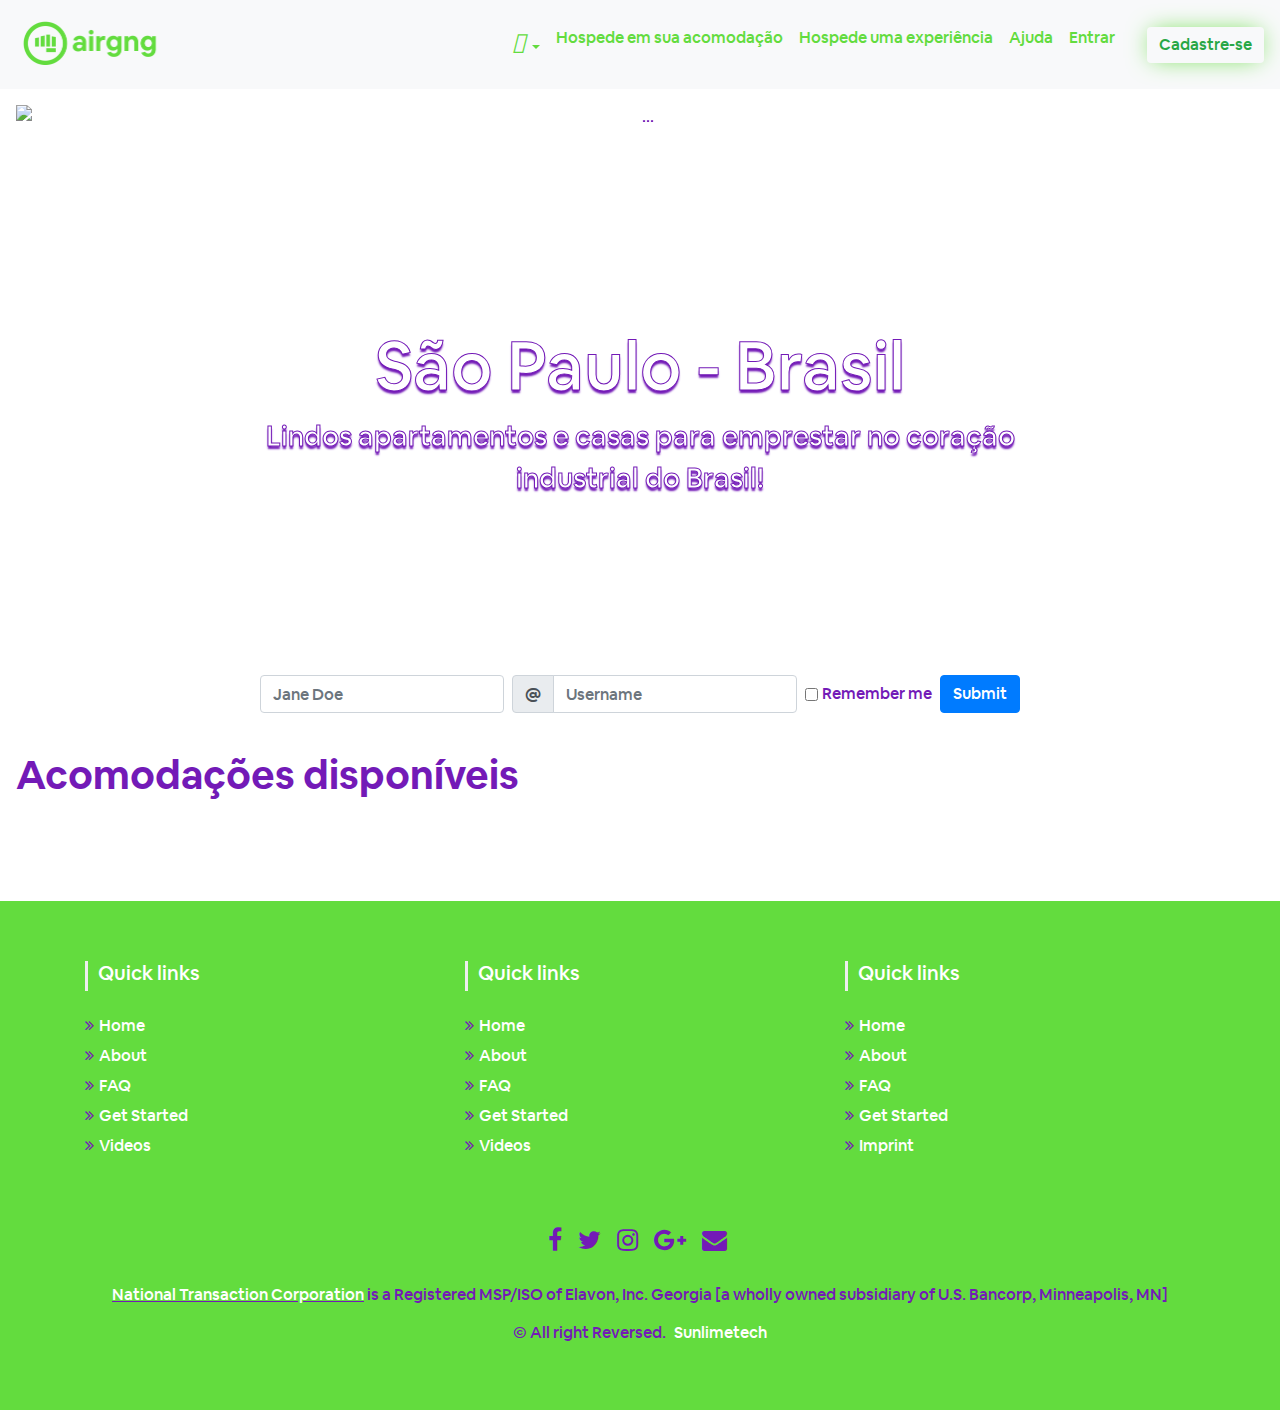
==== index.html @ 5b95169f "Adicionando FA icons e centralizando o formulário" ====
<!DOCTYPE html>
<html lang="pt-br">

<head>
  <meta charset="UTF-8">
  <meta name="viewport" content="width=device-width, initial-scale=1.0">

  <!--CSS-->
  <link rel="stylesheet" href="https://stackpath.bootstrapcdn.com/bootstrap/4.4.1/css/bootstrap.min.css"
  integrity="sha384-Vkoo8x4CGsO3+Hhxv8T/Q5PaXtkKtu6ug5TOeNV6gBiFeWPGFN9MuhOf23Q9Ifjh" crossorigin="anonymous">  
  <link rel="stylesheet" href="./style.css">

  <!--JS-->
  <script src="https://code.jquery.com/jquery-3.4.1.slim.min.js"
    integrity="sha384-J6qa4849blE2+poT4WnyKhv5vZF5SrPo0iEjwBvKU7imGFAV0wwj1yYfoRSJoZ+n"
    crossorigin="anonymous"></script>
  <script src="https://cdn.jsdelivr.net/npm/popper.js@1.16.0/dist/umd/popper.min.js"
    integrity="sha384-Q6E9RHvbIyZFJoft+2mJbHaEWldlvI9IOYy5n3zV9zzTtmI3UksdQRVvoxMfooAo"
    crossorigin="anonymous"></script>
  <script src="https://stackpath.bootstrapcdn.com/bootstrap/4.4.1/js/bootstrap.min.js"
    integrity="sha384-wfSDF2E50Y2D1uUdj0O3uMBJnjuUD4Ih7YwaYd1iqfktj0Uod8GCExl3Og8ifwB6"
    crossorigin="anonymous"></script>
  <script src="https://kit.fontawesome.com/092b80762b.js" crossorigin="anonymous"></script>

  <script type="text/javascript" src="./javascript/script.js"></script>

  <title>.:AirGNG:.</title>
</head>

<body>
  <main>
    <nav class="navbar fixed-top navbar-expand-lg navbar-light bg-light">
      <a class="navbar-brand" href="#"><img
                                        src="./assets/images/logo.png"
                                        class="d-block w-25" alt="..."></a>
      <button class="navbar-toggler" type="button" data-toggle="collapse" data-target="#navbarSupportedContent"
        aria-controls="navbarSupportedContent" aria-expanded="false" aria-label="Toggle navigation">
        <span class="navbar-toggler-icon"></span>
      </button>

      <div class="collapse navbar-collapse" id="navbarSupportedContent">
        <ul class="navbar-nav mr-auto">
          <li class="nav-item dropdown">
            <a class="nav-link dropdown-toggle" href="#" id="navbarDropdown" role="button" data-toggle="dropdown"
              aria-haspopup="true" aria-expanded="false">
              <i class="fas fa-globe" style="font-size:25px; color: #63dc3e"></i>
            </a>
            <div class="dropdown-menu" aria-labelledby="navbarDropdown">
              <a class="dropdown-item" href="#">Action</a>
              <a class="dropdown-item" href="#">Another action</a>
              <div class="dropdown-divider"></div>
              <a class="dropdown-item" href="#">Something else here</a>
            </div>
          </li>
          <li class="nav-item">
            <a class="nav-link" href="#">Hospede em sua acomodação</a>
          </li>
          <li class="nav-item">
            <a class="nav-link" href="#">Hospede uma experiência</a>
          </li>
          <li class="nav-item">
            <a class="nav-link" href="#">Ajuda</a>
          </li>
          <li class="nav-item">
            <a class="nav-link" href="#">Entrar</a>
          </li>
        </ul>

        <button class="btn btn-outline-success my-2 my-sm-0" type="submit">Cadastre-se</button>

      </div>
    </nav>
    <section class="ml-3 mr-3">
      <div id="carouselExampleCaptions" class="carousel slide" data-ride="carousel">
        <ol class="carousel-indicators">
          <li data-target="#carouselExampleCaptions" data-slide-to="0" class="active"></li>
          <li data-target="#carouselExampleCaptions" data-slide-to="1"></li>
          <li data-target="#carouselExampleCaptions" data-slide-to="2"></li>
        </ol>
        <div class="carousel-inner">
          <div class="carousel-item active">
            <img
              src="https://saopauloparacriancas.com.br/wp-content/uploads/2019/12/SPcriancas_128_anos_Av_Paulista-26.jpg?v=9314"
              class="d-block w-100" alt="...">
            <div class="carousel-caption d-none d-md-block">
              <h5 class="city-name">São Paulo - Brasil</h5>
              <p>Lindos apartamentos e casas para emprestar no coração industrial do Brasil!</p>
            </div>
          </div>
          <div class="carousel-item">
            <img src="https://images.bonninsanso.com/a/4/zonas_fotos_26.jpg"
              class="d-block w-100" alt="...">
            <div class="carousel-caption d-none d-md-block">
              <h5 class="city-name">San Parc - Espanha</h5>
              <p>Aproveite esta vista paradisíaca em apartamentos e casas que existem aqui!</p>
            </div>
          </div>
          <div class="carousel-item">
            <img src="http://1234voce.com/wp-content/uploads/2018/07/rj-unidade1.png"
              class="d-block w-100" alt="...">
            <div class="carousel-caption d-none d-md-block">
              <h5 class="city-name">Rio de Janeiro - Brasil</h5>
              <p>Quer ficar perto da praia sem sair do país? Então veja os apartamentos e casas disponíveis no Estado do RJ!</p>
            </div>
          </div>
        </div>
        <a class="carousel-control-prev" href="#carouselExampleCaptions" role="button" data-slide="prev">
          <span class="carousel-control-prev-icon" aria-hidden="true"></span>
          <span class="sr-only">Previous</span>
        </a>
        <a class="carousel-control-next" href="#carouselExampleCaptions" role="button" data-slide="next">
          <span class="carousel-control-next-icon" aria-hidden="true"></span>
          <span class="sr-only">Next</span>
        </a>
      </div>
    </section>
    <section class="ml-3 mr-3">
      <form class="form-inline">
        <label class="sr-only" for="inlineFormInputName2">Name</label>
        <input type="text" class="form-control mb-2 mr-sm-2" id="inlineFormInputName2" placeholder="Jane Doe">
      
        <label class="sr-only" for="inlineFormInputGroupUsername2">Username</label>
        <div class="input-group mb-2 mr-sm-2">
          <div class="input-group-prepend">
            <div class="input-group-text">@</div>
          </div>
          <input type="text" class="form-control" id="inlineFormInputGroupUsername2" placeholder="Username">
        </div>
      
        <div class="form-check mb-2 mr-sm-2">
          <input class="form-check-input" type="checkbox" id="inlineFormCheck">
          <label class="form-check-label" for="inlineFormCheck">
            Remember me
          </label>
        </div>
      
        <button type="submit" class="btn btn-primary mb-2">Submit</button>
      </form>
    </section>
    <section class="ml-3 mr-3">
      <h1>Acomodações disponíveis</h1>
      <div class="rooms" id="rooms"></div>
    </section>
  </main>
  <section id="footer">
		<div class="container">
			<div class="row text-center text-xs-center text-sm-left text-md-left">
				<div class="col-xs-12 col-sm-4 col-md-4">
					<h5>Quick links</h5>
					<ul class="list-unstyled quick-links">
						<li><a href="https://www.fiverr.com/share/qb8D02"><i class="fa fa-angle-double-right"></i>Home</a></li>
						<li><a href="https://www.fiverr.com/share/qb8D02"><i class="fa fa-angle-double-right"></i>About</a></li>
						<li><a href="https://www.fiverr.com/share/qb8D02"><i class="fa fa-angle-double-right"></i>FAQ</a></li>
						<li><a href="https://www.fiverr.com/share/qb8D02"><i class="fa fa-angle-double-right"></i>Get Started</a></li>
						<li><a href="https://www.fiverr.com/share/qb8D02"><i class="fa fa-angle-double-right"></i>Videos</a></li>
					</ul>
				</div>
				<div class="col-xs-12 col-sm-4 col-md-4">
					<h5>Quick links</h5>
					<ul class="list-unstyled quick-links">
						<li><a href="https://www.fiverr.com/share/qb8D02"><i class="fa fa-angle-double-right"></i>Home</a></li>
						<li><a href="https://www.fiverr.com/share/qb8D02"><i class="fa fa-angle-double-right"></i>About</a></li>
						<li><a href="https://www.fiverr.com/share/qb8D02"><i class="fa fa-angle-double-right"></i>FAQ</a></li>
						<li><a href="https://www.fiverr.com/share/qb8D02"><i class="fa fa-angle-double-right"></i>Get Started</a></li>
						<li><a href="https://www.fiverr.com/share/qb8D02"><i class="fa fa-angle-double-right"></i>Videos</a></li>
					</ul>
				</div>
				<div class="col-xs-12 col-sm-4 col-md-4">
					<h5>Quick links</h5>
					<ul class="list-unstyled quick-links">
						<li><a href="https://www.fiverr.com/share/qb8D02"><i class="fa fa-angle-double-right"></i>Home</a></li>
						<li><a href="https://www.fiverr.com/share/qb8D02"><i class="fa fa-angle-double-right"></i>About</a></li>
						<li><a href="https://www.fiverr.com/share/qb8D02"><i class="fa fa-angle-double-right"></i>FAQ</a></li>
						<li><a href="https://www.fiverr.com/share/qb8D02"><i class="fa fa-angle-double-right"></i>Get Started</a></li>
						<li><a href="https://wwwe.sunlimetech.com" title="Design and developed by"><i class="fa fa-angle-double-right"></i>Imprint</a></li>
					</ul>
				</div>
			</div>
			<div class="row">
				<div class="col-xs-12 col-sm-12 col-md-12 mt-2 mt-sm-5">
					<ul class="list-unstyled list-inline social text-center">
						<li class="list-inline-item"><a href="https://www.fiverr.com/share/qb8D02"><i class="fa fa-facebook"></i></a></li>
						<li class="list-inline-item"><a href="https://www.fiverr.com/share/qb8D02"><i class="fa fa-twitter"></i></a></li>
						<li class="list-inline-item"><a href="https://www.fiverr.com/share/qb8D02"><i class="fa fa-instagram"></i></a></li>
						<li class="list-inline-item"><a href="https://www.fiverr.com/share/qb8D02"><i class="fa fa-google-plus"></i></a></li>
						<li class="list-inline-item"><a href="https://www.fiverr.com/share/qb8D02" target="_blank"><i class="fa fa-envelope"></i></a></li>
					</ul>
				</div>
				<hr>
			</div>	
			<div class="row">
				<div class="col-xs-12 col-sm-12 col-md-12 mt-2 mt-sm-2 text-center text-white">
					<p><u><a href="https://www.nationaltransaction.com/">National Transaction Corporation</a></u> is a Registered MSP/ISO of Elavon, Inc. Georgia [a wholly owned subsidiary of U.S. Bancorp, Minneapolis, MN]</p>
					<p class="h6">© All right Reversed.<a class="text-green ml-2" href="https://www.sunlimetech.com" target="_blank">Sunlimetech</a></p>
				</div>
				<hr>
			</div>	
		</div>
	</section>
</body>

</html>
---- style.css ----
@import url('https://maxcdn.bootstrapcdn.com/font-awesome/4.7.0/css/font-awesome.min.css');

@font-face {
    font-family: cereal-medium;
    src: url("./assets/fonts/AirbnbCerealMedium.ttf");
}

@font-face {
    font-family: cereal-bold;
    src: url("./assets/fonts/AirbnbCerealBold.ttf");
}

*
{
    font-family: cereal-medium;
    color: #731ab7;
}



.navbar-light .navbar-brand {
    color: #63dc3e;
}

.navbar-light .navbar-nav .nav-link {
    color: #63dc3e;
}

a.navbar-brand {
    margin-right: -165px;
}

button.btn.btn-outline-success.my-2.my-sm-0 {
    margin-left: 20px;
    border: none;
    -webkit-box-shadow: 0px 0px 25px -5px #63DC3E; 
    box-shadow: 0px 0px 25px -5px #63DC3E;
}

h1 {
    font-family: cereal-bold;    
    margin-top:  -10vh;
}

#carouselExampleCaptions {
    margin-top: 5vh;
}

.rooms {    
	display: flex;
	flex-wrap: wrap;
	justify-content: center;
}

.carousel {
    height: 450px;
}

.carousel-item,
.carousel-inner,
.carousel-inner img {
    height: 100%;
}

.carousel-item {
    text-align: center;
}

.carousel-caption h5, 
.carousel-caption p {
    color: #ffffff;
    -webkit-text-stroke-width: 1px;
    -webkit-text-stroke-color: #731ab7;
    text-shadow: 0px 3px 2px #731ab7;
}

.carousel-caption h5
{
    font-size: 4.25rem;
}

.carousel-caption p
{
    font-size: 1.75rem;
}

form.form-inline {
    display: flex;
    justify-content: center;
}



/* Footer */

section {
    padding: 60px 0;
}

section .section-title {
    text-align: center;
    color: #63dc3e;
    margin-bottom: 50px;
    text-transform: uppercase;
}
#footer {
    background: #63dc3e !important;
}
#footer h5{
	padding-left: 10px;
    border-left: 3px solid #eeeeee;
    padding-bottom: 6px;
    margin-bottom: 20px;
    color:#ffffff;
}
#footer a {
    color: #ffffff;
    text-decoration: none !important;
    background-color: transparent;
    -webkit-text-decoration-skip: objects;
}
#footer ul.social li{
	padding: 3px 0;
}
#footer ul.social li a i {
    margin-right: 5px;
	font-size:25px;
	-webkit-transition: .5s all ease;
	-moz-transition: .5s all ease;
	transition: .5s all ease;
}
#footer ul.social li:hover a i {
	font-size:30px;
	margin-top:-10px;
}
#footer ul.social li a,
#footer ul.quick-links li a{
	color:#ffffff;
}
#footer ul.social li a:hover{
	color:#eeeeee;
}
#footer ul.quick-links li{
	padding: 3px 0;
	-webkit-transition: .5s all ease;
	-moz-transition: .5s all ease;
	transition: .5s all ease;
}
#footer ul.quick-links li:hover{
	padding: 3px 0;
	margin-left:5px;
	font-weight:700;
}
#footer ul.quick-links li a i{
	margin-right: 5px;
}
#footer ul.quick-links li:hover a i {
    font-weight: 700;
}

@media (max-width:767px){
	#footer h5 {
    padding-left: 0;
    border-left: transparent;
    padding-bottom: 0px;
    margin-bottom: 10px;
}
}
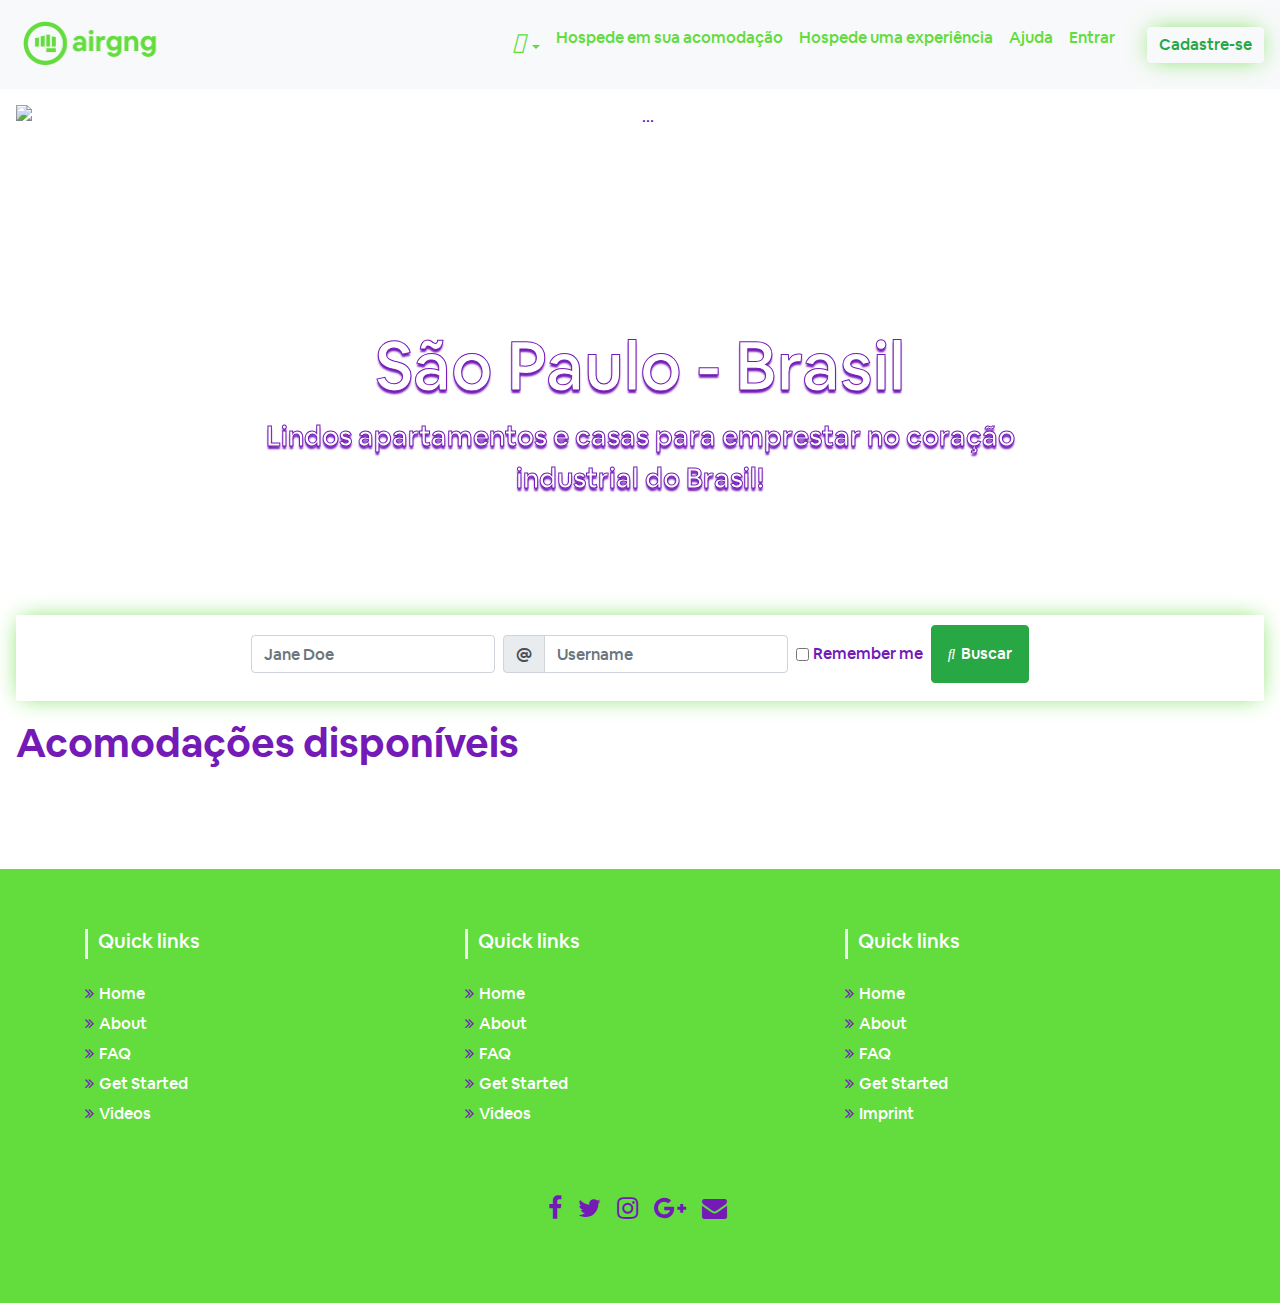
==== commit a4ec06f3: "Deixando os cards mais arrumados e parecidos com o que tem no AirBnB" ====
--- a/index.html
+++ b/index.html
@@ -46,10 +46,8 @@
               <i class="fas fa-globe" style="font-size:25px; color: #63dc3e"></i>
             </a>
             <div class="dropdown-menu" aria-labelledby="navbarDropdown">
-              <a class="dropdown-item" href="#">Action</a>
-              <a class="dropdown-item" href="#">Another action</a>
-              <div class="dropdown-divider"></div>
-              <a class="dropdown-item" href="#">Something else here</a>
+              <a class="dropdown-item" href="#"><i class="fas fa-globe" style="font-size:15px; color: #63dc3e; margin-right: 10px;"></i>Português (BR)</a>
+              <a class="dropdown-item" href="#">R$ BRL</a>              
             </div>
           </li>
           <li class="nav-item">
@@ -114,7 +112,7 @@
         </a>
       </div>
     </section>
-    <section class="ml-3 mr-3">
+    <section class="formulario-busca ml-3 mr-3 mb-5">
       <form class="form-inline">
         <label class="sr-only" for="inlineFormInputName2">Name</label>
         <input type="text" class="form-control mb-2 mr-sm-2" id="inlineFormInputName2" placeholder="Jane Doe">
@@ -134,7 +132,7 @@
           </label>
         </div>
       
-        <button type="submit" class="btn btn-primary mb-2">Submit</button>
+        <button type="submit" class="btn btn-success mb-2 p-3"><i class="fas fa-search" style="font-size:15px; color: #ffffff; margin-right: 6px;"></i>Buscar</button>
       </form>
     </section>
     <section class="ml-3 mr-3">
@@ -187,14 +185,7 @@
 					</ul>
 				</div>
 				<hr>
-			</div>	
-			<div class="row">
-				<div class="col-xs-12 col-sm-12 col-md-12 mt-2 mt-sm-2 text-center text-white">
-					<p><u><a href="https://www.nationaltransaction.com/">National Transaction Corporation</a></u> is a Registered MSP/ISO of Elavon, Inc. Georgia [a wholly owned subsidiary of U.S. Bancorp, Minneapolis, MN]</p>
-					<p class="h6">© All right Reversed.<a class="text-green ml-2" href="https://www.sunlimetech.com" target="_blank">Sunlimetech</a></p>
-				</div>
-				<hr>
-			</div>	
+			</div>		
 		</div>
 	</section>
 </body>
--- a/style.css
+++ b/style.css
@@ -3,6 +3,11 @@
 @font-face {
     font-family: cereal-medium;
     src: url("./assets/fonts/AirbnbCerealMedium.ttf");
+}
+
+@font-face {
+    font-family: cereal-light;
+    src: url("./assets/fonts/AirbnbCerealLight.ttf");
 }
 
 @font-face {
@@ -90,6 +95,25 @@
 }
 
 
+section.formulario-busca {
+    padding: 10px;
+    -webkit-box-shadow: 0px 0px 25px -5px #63DC3E; 
+    box-shadow: 0px 0px 25px -5px #63DC3E;
+}
+
+div.card {
+    padding: 10px;
+}
+
+img.card-img-top {    
+    height: 300px;
+    margin-bottom: 6px;
+}
+
+h6.card-text {
+    font-weight: normal;
+    font-family: cereal-light;
+}
 
 /* Footer */
 
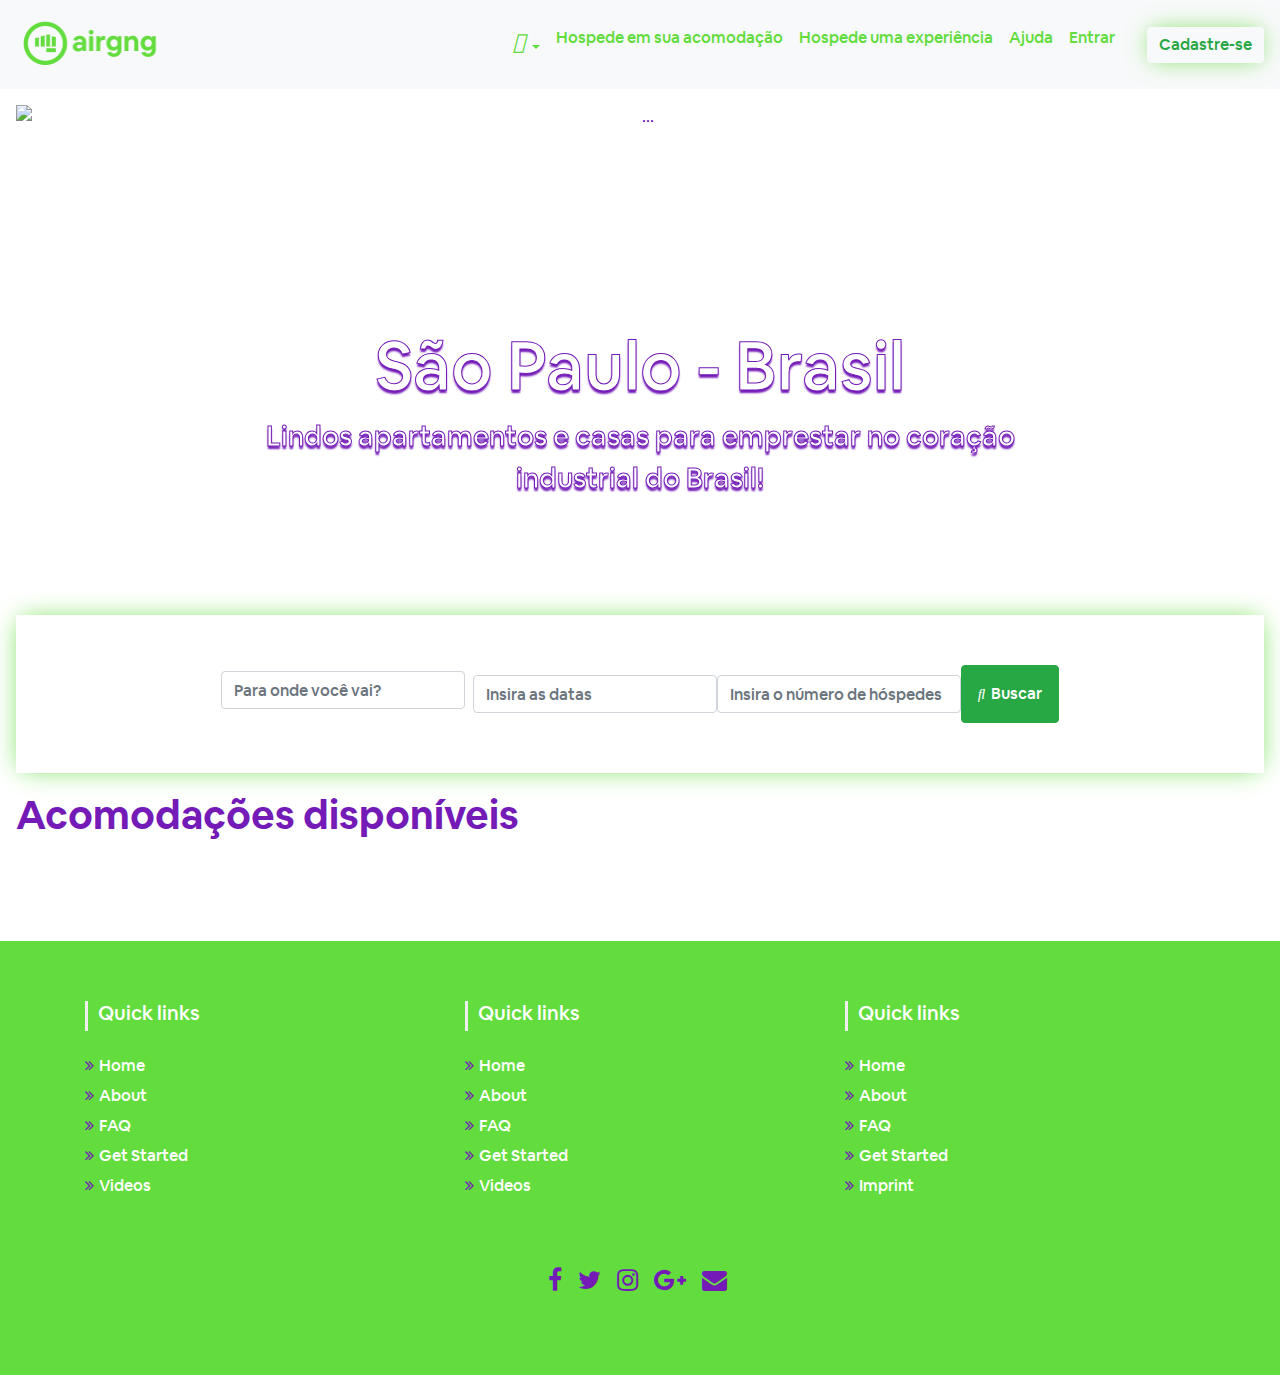
==== commit e8587873: "mexendo no formularis" ====
--- a/index.html
+++ b/index.html
@@ -114,25 +114,16 @@
     </section>
     <section class="formulario-busca ml-3 mr-3 mb-5">
       <form class="form-inline">
-        <label class="sr-only" for="inlineFormInputName2">Name</label>
-        <input type="text" class="form-control mb-2 mr-sm-2" id="inlineFormInputName2" placeholder="Jane Doe">
+        <label class="sr-only" for="inlineFormInputName2">Localização</label>
+        <input type="text" class="form-control mb-2 mr-sm-2" id="inlineFormInputName2" placeholder="Para onde você vai?">
       
-        <label class="sr-only" for="inlineFormInputGroupUsername2">Username</label>
-        <div class="input-group mb-2 mr-sm-2">
-          <div class="input-group-prepend">
-            <div class="input-group-text">@</div>
-          </div>
-          <input type="text" class="form-control" id="inlineFormInputGroupUsername2" placeholder="Username">
-        </div>
-      
-        <div class="form-check mb-2 mr-sm-2">
-          <input class="form-check-input" type="checkbox" id="inlineFormCheck">
-          <label class="form-check-label" for="inlineFormCheck">
-            Remember me
-          </label>
-        </div>
-      
-        <button type="submit" class="btn btn-success mb-2 p-3"><i class="fas fa-search" style="font-size:15px; color: #ffffff; margin-right: 6px;"></i>Buscar</button>
+        <label class="sr-only" for="inlineFormInputGroupUsername2">Check-in/Checkout</label>        
+        <input type="text" class="form-control" id="inlineFormInputGroupUsername2" placeholder="Insira as datas">
+        
+        <label class="sr-only" for="inlineFormInputGroupUsername2">Hóspedes</label>        
+        <input type="text" class="form-control" id="inlineFormInputGroupUsername2" placeholder="Insira o número de hóspedes">        
+        
+        <button type="submit" class="btn btn-success p-3"><i class="fas fa-search" style="font-size:15px; color: #ffffff; margin-right: 6px;"></i>Buscar</button>
       </form>
     </section>
     <section class="ml-3 mr-3">
--- a/style.css
+++ b/style.css
@@ -96,7 +96,7 @@
 
 
 section.formulario-busca {
-    padding: 10px;
+    padding: 50px;
     -webkit-box-shadow: 0px 0px 25px -5px #63DC3E; 
     box-shadow: 0px 0px 25px -5px #63DC3E;
 }
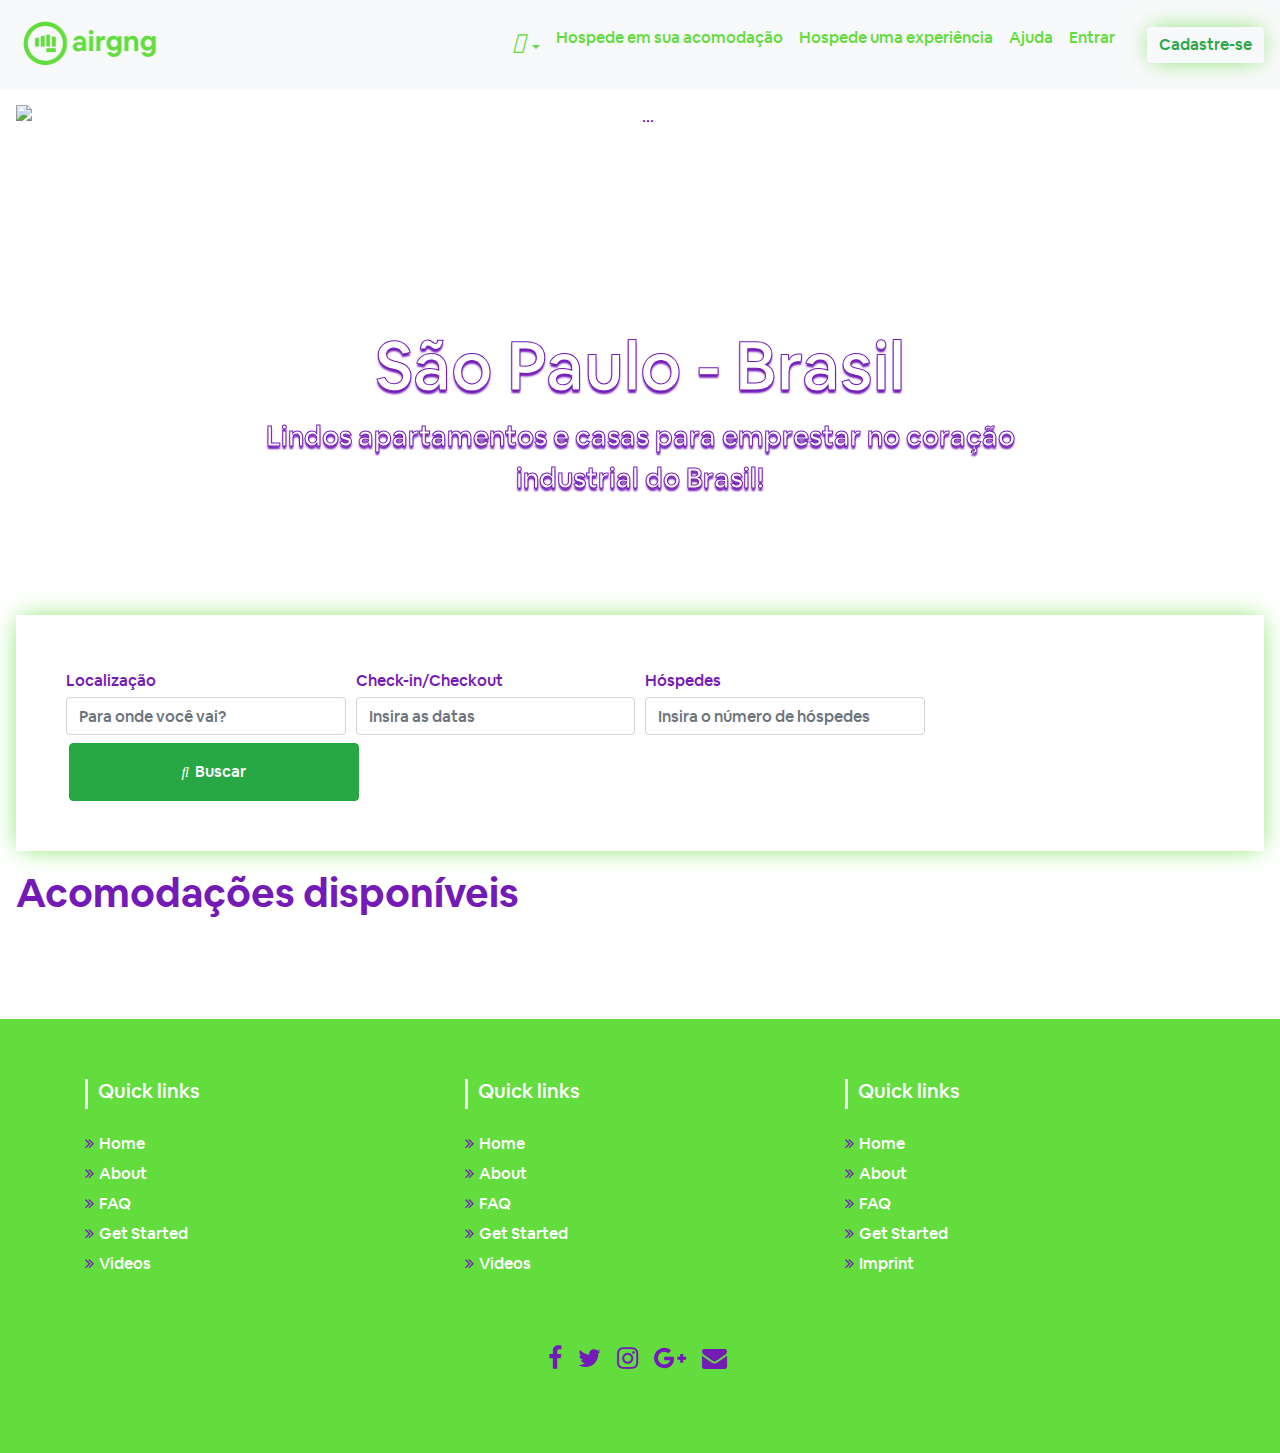
==== commit 4497dd6f: "mexendo no form ainda kakakaka" ====
--- a/index.html
+++ b/index.html
@@ -113,17 +113,20 @@
       </div>
     </section>
     <section class="formulario-busca ml-3 mr-3 mb-5">
-      <form class="form-inline">
-        <label class="sr-only" for="inlineFormInputName2">Localização</label>
-        <input type="text" class="form-control mb-2 mr-sm-2" id="inlineFormInputName2" placeholder="Para onde você vai?">
-      
-        <label class="sr-only" for="inlineFormInputGroupUsername2">Check-in/Checkout</label>        
-        <input type="text" class="form-control" id="inlineFormInputGroupUsername2" placeholder="Insira as datas">
-        
-        <label class="sr-only" for="inlineFormInputGroupUsername2">Hóspedes</label>        
-        <input type="text" class="form-control" id="inlineFormInputGroupUsername2" placeholder="Insira o número de hóspedes">        
-        
-        <button type="submit" class="btn btn-success p-3"><i class="fas fa-search" style="font-size:15px; color: #ffffff; margin-right: 6px;"></i>Buscar</button>
+      <form class="form-row">
+        <div class="column col-md-3">
+          <label class="my-1 mr-2" for="inlineFormInputName2">Localização</label>
+          <input type="text" class="form-control mb-2 mr-sm-2" id="inlineFormInputName2" placeholder="Para onde você vai?">
+        </div>
+        <div class="column col-md-3">
+          <label class="my-1 mr-2" for="inlineFormInputGroupUsername2">Check-in/Checkout</label>        
+          <input type="text" class="form-control" id="inlineFormInputGroupUsername2" placeholder="Insira as datas">
+        </div>
+        <div class="column col-md-3">
+          <label class="my-1 mr-2" for="inlineFormInputGroupUsername2">Hóspedes</label>        
+          <input type="text" class="form-control" id="inlineFormInputGroupUsername2" placeholder="Insira o número de hóspedes">        
+        </div>
+        <button type="submit" class="btn btn-success p-3 ml-2 col-md-3"><i class="fas fa-search" style="font-size:15px; color: #ffffff; margin-right: 6px;"></i>Buscar</button>
       </form>
     </section>
     <section class="ml-3 mr-3">
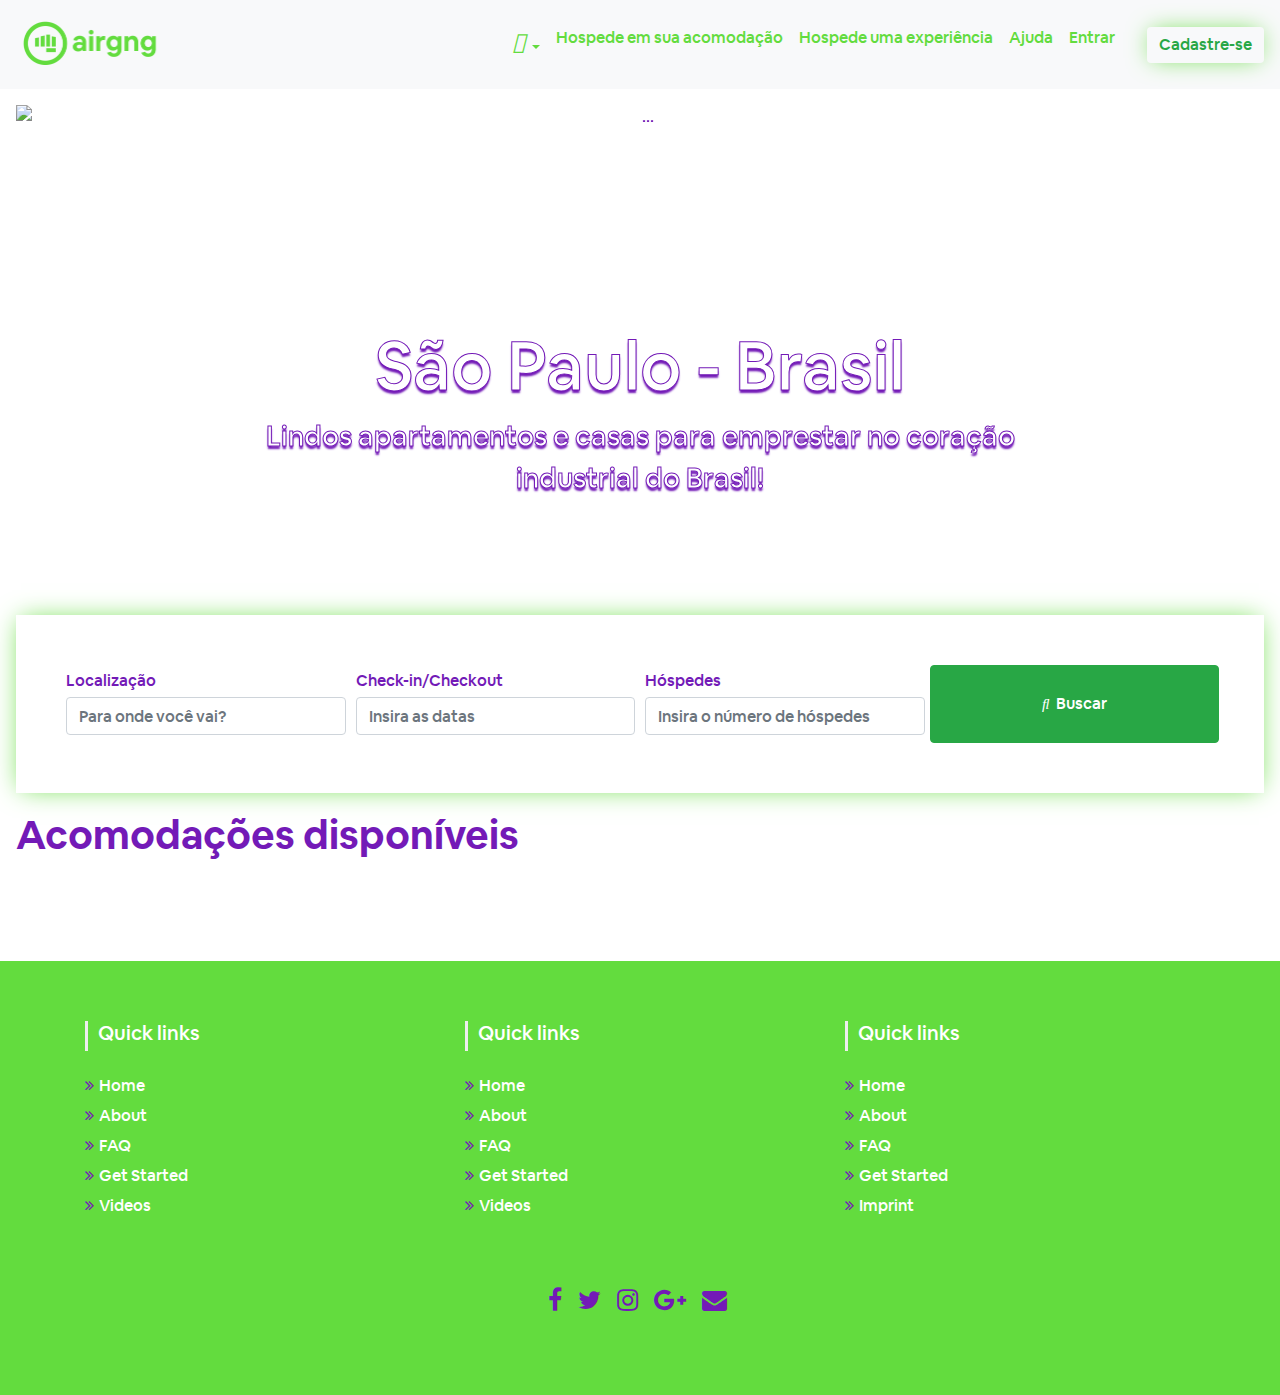
==== commit 5c14751f: "Agora sim hahaha" ====
--- a/index.html
+++ b/index.html
@@ -126,7 +126,7 @@
           <label class="my-1 mr-2" for="inlineFormInputGroupUsername2">Hóspedes</label>        
           <input type="text" class="form-control" id="inlineFormInputGroupUsername2" placeholder="Insira o número de hóspedes">        
         </div>
-        <button type="submit" class="btn btn-success p-3 ml-2 col-md-3"><i class="fas fa-search" style="font-size:15px; color: #ffffff; margin-right: 6px;"></i>Buscar</button>
+        <button type="submit" class="btn btn-success p-3 col-md-3"><i class="fas fa-search" style="font-size:15px; color: #ffffff; margin-right: 6px;"></i>Buscar</button>
       </form>
     </section>
     <section class="ml-3 mr-3">
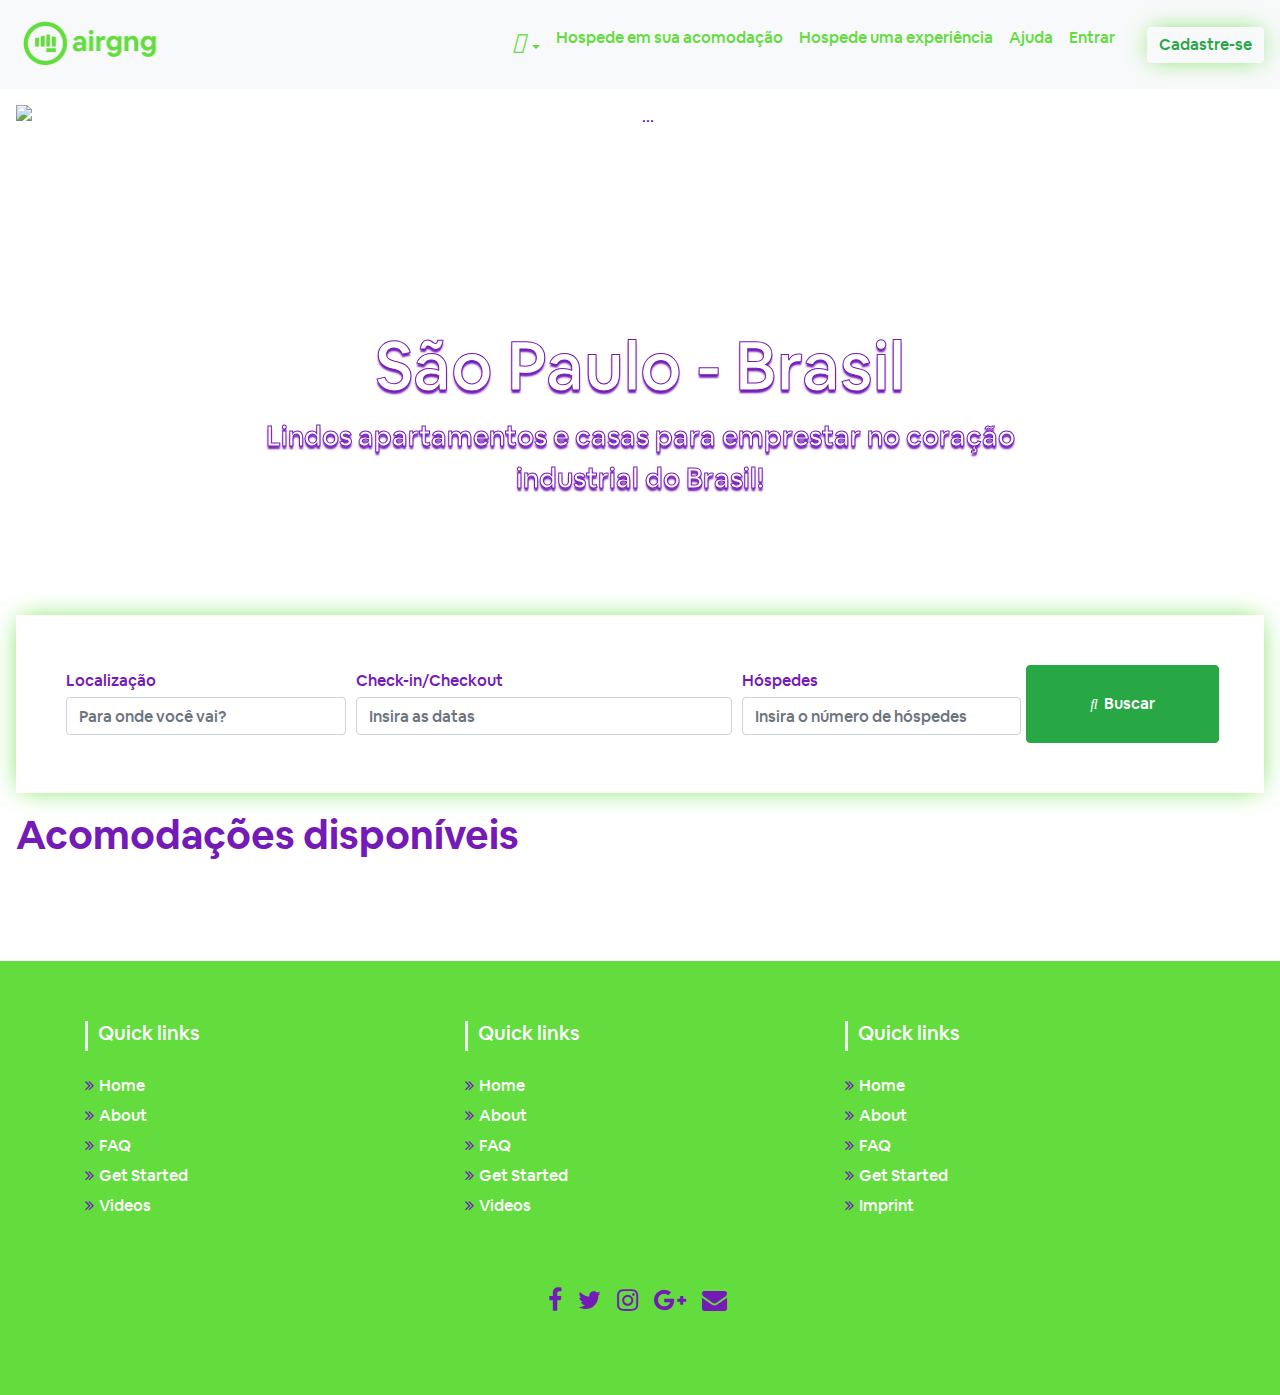
==== commit e81986fd: "agoora tá melhorzim haha" ====
--- a/index.html
+++ b/index.html
@@ -118,7 +118,7 @@
           <label class="my-1 mr-2" for="inlineFormInputName2">Localização</label>
           <input type="text" class="form-control mb-2 mr-sm-2" id="inlineFormInputName2" placeholder="Para onde você vai?">
         </div>
-        <div class="column col-md-3">
+        <div class="column col-md-4">
           <label class="my-1 mr-2" for="inlineFormInputGroupUsername2">Check-in/Checkout</label>        
           <input type="text" class="form-control" id="inlineFormInputGroupUsername2" placeholder="Insira as datas">
         </div>
@@ -126,7 +126,7 @@
           <label class="my-1 mr-2" for="inlineFormInputGroupUsername2">Hóspedes</label>        
           <input type="text" class="form-control" id="inlineFormInputGroupUsername2" placeholder="Insira o número de hóspedes">        
         </div>
-        <button type="submit" class="btn btn-success p-3 col-md-3"><i class="fas fa-search" style="font-size:15px; color: #ffffff; margin-right: 6px;"></i>Buscar</button>
+        <button type="submit" class="btn btn-success p-2 col-md-2"><i class="fas fa-search" style="font-size:15px; color: #ffffff; margin-right: 6px;"></i>Buscar</button>
       </form>
     </section>
     <section class="ml-3 mr-3">
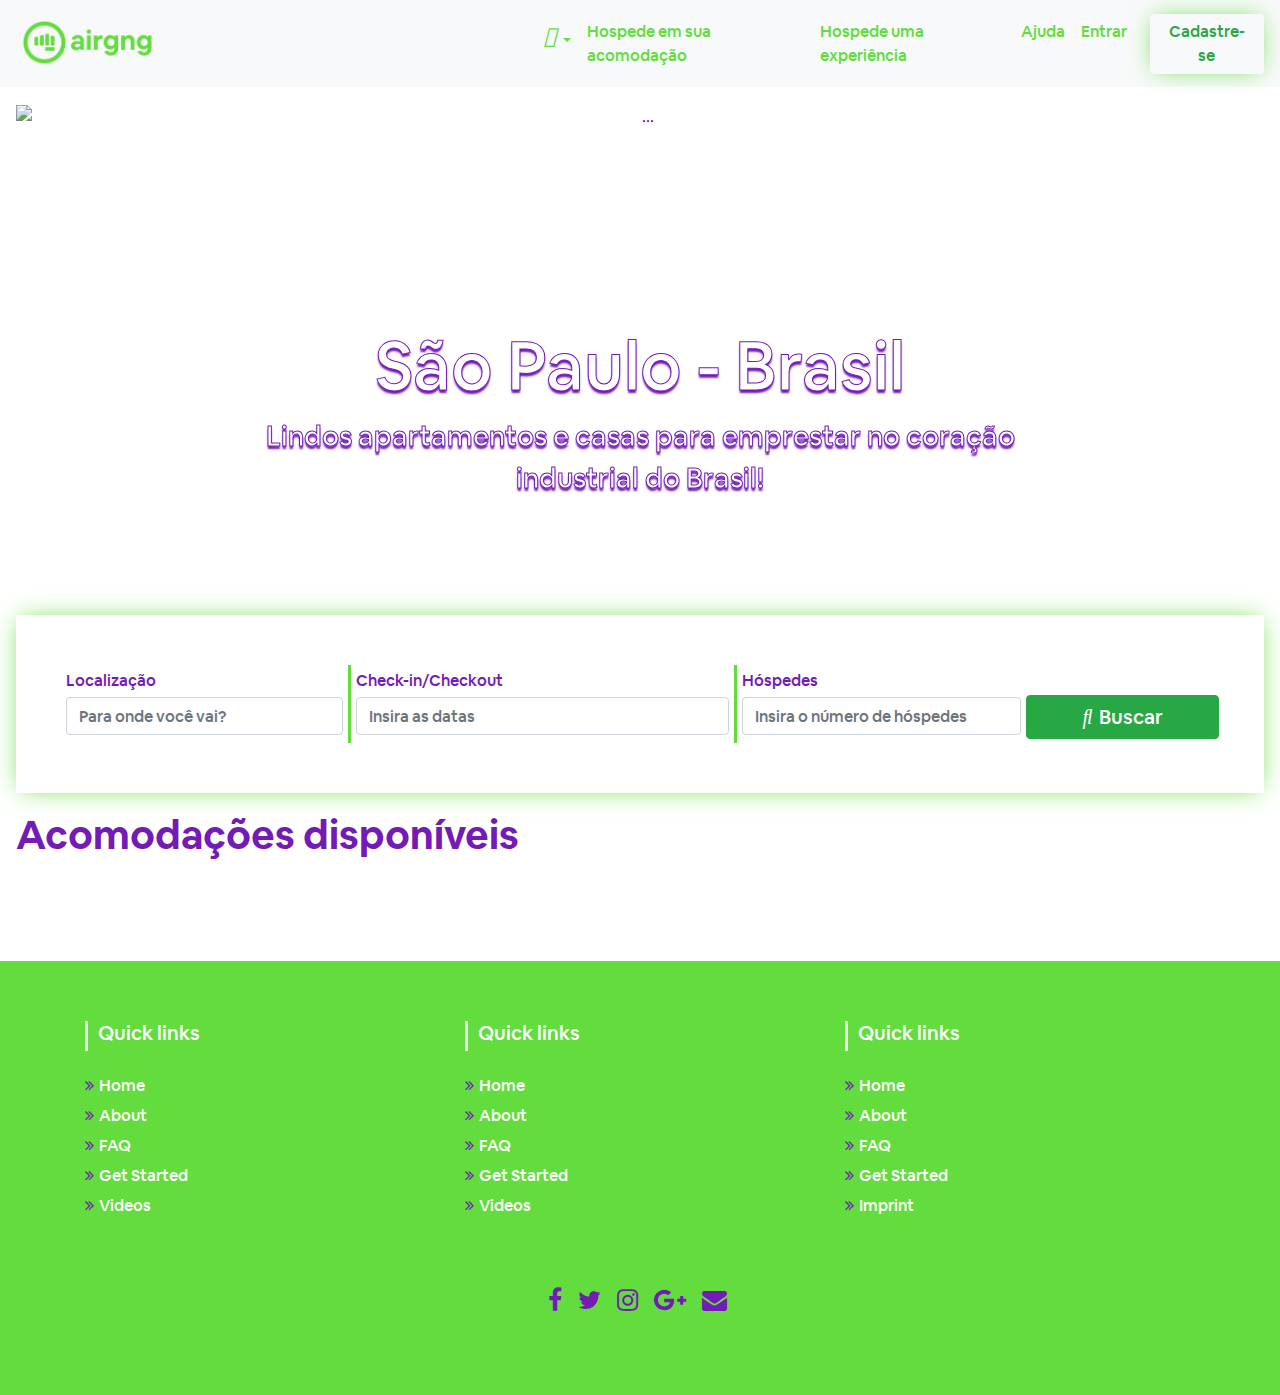
==== commit 53a4c053: "editando botão de busca do formulário" ====
--- a/index.html
+++ b/index.html
@@ -114,19 +114,19 @@
     </section>
     <section class="formulario-busca ml-3 mr-3 mb-5">
       <form class="form-row">
-        <div class="column col-md-3">
+        <div id="label-localizacao" class="column col-md-3">
           <label class="my-1 mr-2" for="inlineFormInputName2">Localização</label>
           <input type="text" class="form-control mb-2 mr-sm-2" id="inlineFormInputName2" placeholder="Para onde você vai?">
         </div>
-        <div class="column col-md-4">
+        <div id="label-checkin" class="column col-md-4">
           <label class="my-1 mr-2" for="inlineFormInputGroupUsername2">Check-in/Checkout</label>        
           <input type="text" class="form-control" id="inlineFormInputGroupUsername2" placeholder="Insira as datas">
         </div>
-        <div class="column col-md-3">
+        <div id="label-hospedes" class="column col-md-3">
           <label class="my-1 mr-2" for="inlineFormInputGroupUsername2">Hóspedes</label>        
           <input type="text" class="form-control" id="inlineFormInputGroupUsername2" placeholder="Insira o número de hóspedes">        
         </div>
-        <button type="submit" class="btn btn-success p-2 col-md-2"><i class="fas fa-search" style="font-size:15px; color: #ffffff; margin-right: 6px;"></i>Buscar</button>
+        <button type="submit" class="btn btn-success col-md-2"><i class="fas fa-search" style="font-size:20px; color: #ffffff; margin-right: 6px;"></i>Buscar</button>
       </form>
     </section>
     <section class="ml-3 mr-3">
--- a/style.css
+++ b/style.css
@@ -32,11 +32,11 @@
 }
 
 a.navbar-brand {
-    margin-right: -165px;
+    margin-right: -115px;
 }
 
 button.btn.btn-outline-success.my-2.my-sm-0 {
-    margin-left: 20px;
+    margin-left: 15px;
     border: none;
     -webkit-box-shadow: 0px 0px 25px -5px #63DC3E; 
     box-shadow: 0px 0px 25px -5px #63DC3E;
@@ -101,6 +101,16 @@
     box-shadow: 0px 0px 25px -5px #63DC3E;
 }
 
+button.btn.btn-success.col-md-2 {
+    font-size: 20px;
+    height: 50%;  
+    margin-top: 30px; 
+}
+
+#label-localizacao, #label-checkin {
+    border-right: 3px solid #63DC3E;
+}
+
 div.card {
     padding: 10px;
 }
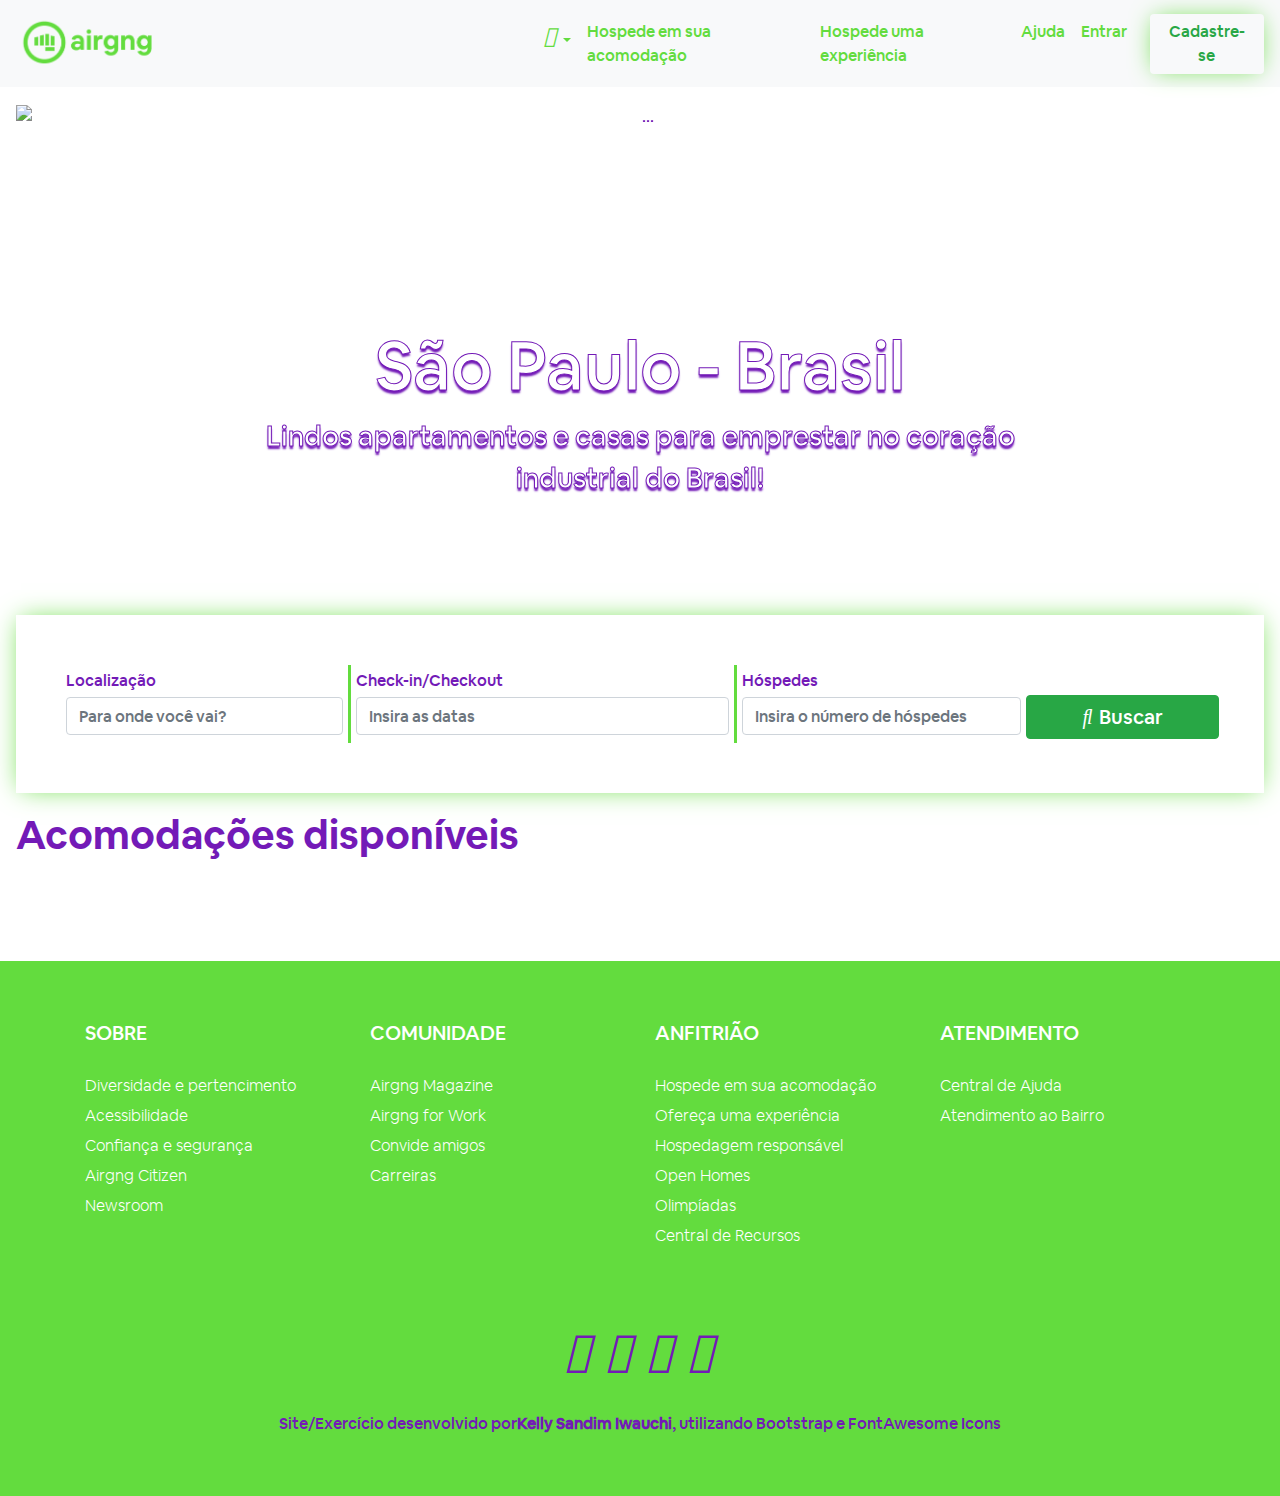
==== commit 4f62f817: "Melhorando rodapé, agora criando links para minhas redes sociais" ====
--- a/index.html
+++ b/index.html
@@ -25,6 +25,13 @@
   <script type="text/javascript" src="./javascript/script.js"></script>
 
   <title>.:AirGNG:.</title>
+
+
+  <style>
+    a.nav-link:hover {
+      color: #731ab7; 
+    }
+  </style>
 </head>
 
 <body>
@@ -115,15 +122,15 @@
     <section class="formulario-busca ml-3 mr-3 mb-5">
       <form class="form-row">
         <div id="label-localizacao" class="column col-md-3">
-          <label class="my-1 mr-2" for="inlineFormInputName2">Localização</label>
+          <label class="form-label my-1 mr-2" for="inlineFormInputName2">Localização</label>
           <input type="text" class="form-control mb-2 mr-sm-2" id="inlineFormInputName2" placeholder="Para onde você vai?">
         </div>
         <div id="label-checkin" class="column col-md-4">
-          <label class="my-1 mr-2" for="inlineFormInputGroupUsername2">Check-in/Checkout</label>        
+          <label class="form-label my-1 mr-2" for="inlineFormInputGroupUsername2">Check-in/Checkout</label>        
           <input type="text" class="form-control" id="inlineFormInputGroupUsername2" placeholder="Insira as datas">
         </div>
         <div id="label-hospedes" class="column col-md-3">
-          <label class="my-1 mr-2" for="inlineFormInputGroupUsername2">Hóspedes</label>        
+          <label class="form-label my-1 mr-2" for="inlineFormInputGroupUsername2">Hóspedes</label>        
           <input type="text" class="form-control" id="inlineFormInputGroupUsername2" placeholder="Insira o número de hóspedes">        
         </div>
         <button type="submit" class="btn btn-success col-md-2"><i class="fas fa-search" style="font-size:20px; color: #ffffff; margin-right: 6px;"></i>Buscar</button>
@@ -137,49 +144,56 @@
   <section id="footer">
 		<div class="container">
 			<div class="row text-center text-xs-center text-sm-left text-md-left">
-				<div class="col-xs-12 col-sm-4 col-md-4">
-					<h5>Quick links</h5>
-					<ul class="list-unstyled quick-links">
-						<li><a href="https://www.fiverr.com/share/qb8D02"><i class="fa fa-angle-double-right"></i>Home</a></li>
-						<li><a href="https://www.fiverr.com/share/qb8D02"><i class="fa fa-angle-double-right"></i>About</a></li>
-						<li><a href="https://www.fiverr.com/share/qb8D02"><i class="fa fa-angle-double-right"></i>FAQ</a></li>
-						<li><a href="https://www.fiverr.com/share/qb8D02"><i class="fa fa-angle-double-right"></i>Get Started</a></li>
-						<li><a href="https://www.fiverr.com/share/qb8D02"><i class="fa fa-angle-double-right"></i>Videos</a></li>
-					</ul>
-				</div>
-				<div class="col-xs-12 col-sm-4 col-md-4">
-					<h5>Quick links</h5>
-					<ul class="list-unstyled quick-links">
-						<li><a href="https://www.fiverr.com/share/qb8D02"><i class="fa fa-angle-double-right"></i>Home</a></li>
-						<li><a href="https://www.fiverr.com/share/qb8D02"><i class="fa fa-angle-double-right"></i>About</a></li>
-						<li><a href="https://www.fiverr.com/share/qb8D02"><i class="fa fa-angle-double-right"></i>FAQ</a></li>
-						<li><a href="https://www.fiverr.com/share/qb8D02"><i class="fa fa-angle-double-right"></i>Get Started</a></li>
-						<li><a href="https://www.fiverr.com/share/qb8D02"><i class="fa fa-angle-double-right"></i>Videos</a></li>
-					</ul>
-				</div>
-				<div class="col-xs-12 col-sm-4 col-md-4">
-					<h5>Quick links</h5>
-					<ul class="list-unstyled quick-links">
-						<li><a href="https://www.fiverr.com/share/qb8D02"><i class="fa fa-angle-double-right"></i>Home</a></li>
-						<li><a href="https://www.fiverr.com/share/qb8D02"><i class="fa fa-angle-double-right"></i>About</a></li>
-						<li><a href="https://www.fiverr.com/share/qb8D02"><i class="fa fa-angle-double-right"></i>FAQ</a></li>
-						<li><a href="https://www.fiverr.com/share/qb8D02"><i class="fa fa-angle-double-right"></i>Get Started</a></li>
-						<li><a href="https://wwwe.sunlimetech.com" title="Design and developed by"><i class="fa fa-angle-double-right"></i>Imprint</a></li>
+				<div class="col-xs-12 col-sm-3 col-md-3">
+					<h5>Sobre</h5>
+					<ul class="list-unstyled quick-links">
+						<li><a href="#">Diversidade e pertencimento</a></li>
+						<li><a href="#">Acessibilidade</a></li>
+						<li><a href="#">Confiança e segurança</a></li>
+						<li><a href="#">Airgng Citizen</a></li>
+						<li><a href="#">Newsroom</a></li>
+					</ul>
+				</div>
+				<div class="col-xs-12 col-sm-3 col-md-3">
+					<h5>Comunidade</h5>
+					<ul class="list-unstyled quick-links">
+						<li><a href="#">Airgng Magazine</a></li>
+						<li><a href="#">Airgng for Work</a></li>
+						<li><a href="#">Convide amigos</a></li>
+						<li><a href="#">Carreiras</a></li>						
+					</ul>
+				</div>
+				<div class="col-xs-12 col-sm-3 col-md-3">
+					<h5>Anfitrião</h5>
+					<ul class="list-unstyled quick-links">
+						<li><a href="#">Hospede em sua acomodação</a></li>
+						<li><a href="#">Ofereça uma experiência</a></li>
+						<li><a href="#">Hospedagem responsável</a></li>
+						<li><a href="#">Open Homes</a></li>
+            <li><a href="#">Olimpíadas</a></li>
+            <li><a href="#">Central de Recursos</a></li>
+					</ul>
+        </div>
+        <div class="col-xs-12 col-sm-3 col-md-3">
+					<h5>Atendimento</h5>
+					<ul class="list-unstyled quick-links">
+						<li><a href="#">Central de Ajuda</a></li>
+						<li><a href="#">Atendimento ao Bairro</a></li>						
 					</ul>
 				</div>
 			</div>
 			<div class="row">
 				<div class="col-xs-12 col-sm-12 col-md-12 mt-2 mt-sm-5">
 					<ul class="list-unstyled list-inline social text-center">
-						<li class="list-inline-item"><a href="https://www.fiverr.com/share/qb8D02"><i class="fa fa-facebook"></i></a></li>
-						<li class="list-inline-item"><a href="https://www.fiverr.com/share/qb8D02"><i class="fa fa-twitter"></i></a></li>
-						<li class="list-inline-item"><a href="https://www.fiverr.com/share/qb8D02"><i class="fa fa-instagram"></i></a></li>
-						<li class="list-inline-item"><a href="https://www.fiverr.com/share/qb8D02"><i class="fa fa-google-plus"></i></a></li>
-						<li class="list-inline-item"><a href="https://www.fiverr.com/share/qb8D02" target="_blank"><i class="fa fa-envelope"></i></a></li>
+            <li class="list-inline-item"><a href="https://www.linkedin.com/in/kellysandim/"><i class="fab fa-linkedin"></i></a></li>						
+            <li class="list-inline-item"><a href="https://github.com/kelly-sandim"><i class="fab fa-github"></i></a></li>						
+            <li class="list-inline-item"><a href="https://codepen.io/kelly-sandim"><i class="fab fa-codepen"></i></i></a></li>						
+						<li class="list-inline-item"><a href="mailto: kelly.iwauchi@gmail.com" target="_blank"><i class="fas fa-envelope"></i></a></li>
 					</ul>
 				</div>
 				<hr>
-			</div>		
+      </div>
+      <div class="row creditos">Site/Exercício desenvolvido por  <b>Kelly Sandim Iwauchi</b>, utilizando Bootstrap e FontAwesome Icons</div>		
 		</div>
 	</section>
 </body>
--- a/style.css
+++ b/style.css
@@ -89,12 +89,6 @@
     font-size: 1.75rem;
 }
 
-form.form-inline {
-    display: flex;
-    justify-content: center;
-}
-
-
 section.formulario-busca {
     padding: 50px;
     -webkit-box-shadow: 0px 0px 25px -5px #63DC3E; 
@@ -141,14 +135,14 @@
     background: #63dc3e !important;
 }
 #footer h5{
-	padding-left: 10px;
-    border-left: 3px solid #eeeeee;
+	text-transform: uppercase;
     padding-bottom: 6px;
     margin-bottom: 20px;
     color:#ffffff;
 }
 #footer a {
     color: #ffffff;
+    font-family: cereal-light;
     text-decoration: none !important;
     background-color: transparent;
     -webkit-text-decoration-skip: objects;
@@ -158,21 +152,21 @@
 }
 #footer ul.social li a i {
     margin-right: 5px;
-	font-size:25px;
-	-webkit-transition: .5s all ease;
-	-moz-transition: .5s all ease;
-	transition: .5s all ease;
+	font-size: 50px;
+	-webkit-transition: .5s all ease-in-out;
+	-moz-transition: .5s all ease-in-out;
+	transition: .5s all ease-in-out;
 }
 #footer ul.social li:hover a i {
-	font-size:30px;
-	margin-top:-10px;
+	font-size: 60px;
+	margin-top: -10px;
 }
 #footer ul.social li a,
 #footer ul.quick-links li a{
-	color:#ffffff;
+	color: #ffffff;
 }
 #footer ul.social li a:hover{
-	color:#eeeeee;
+	color: #eeeeee;
 }
 #footer ul.quick-links li{
 	padding: 3px 0;
@@ -182,21 +176,16 @@
 }
 #footer ul.quick-links li:hover{
 	padding: 3px 0;
-	margin-left:5px;
-	font-weight:700;
+	margin-left: 5px;
+	font-weight: bold;
 }
 #footer ul.quick-links li a i{
 	margin-right: 5px;
 }
 #footer ul.quick-links li:hover a i {
-    font-weight: 700;
+    font-weight: bold;
 }
 
-@media (max-width:767px){
-	#footer h5 {
-    padding-left: 0;
-    border-left: transparent;
-    padding-bottom: 0px;
-    margin-bottom: 10px;
-}
+#footer div.creditos {
+    justify-content: center;
 }